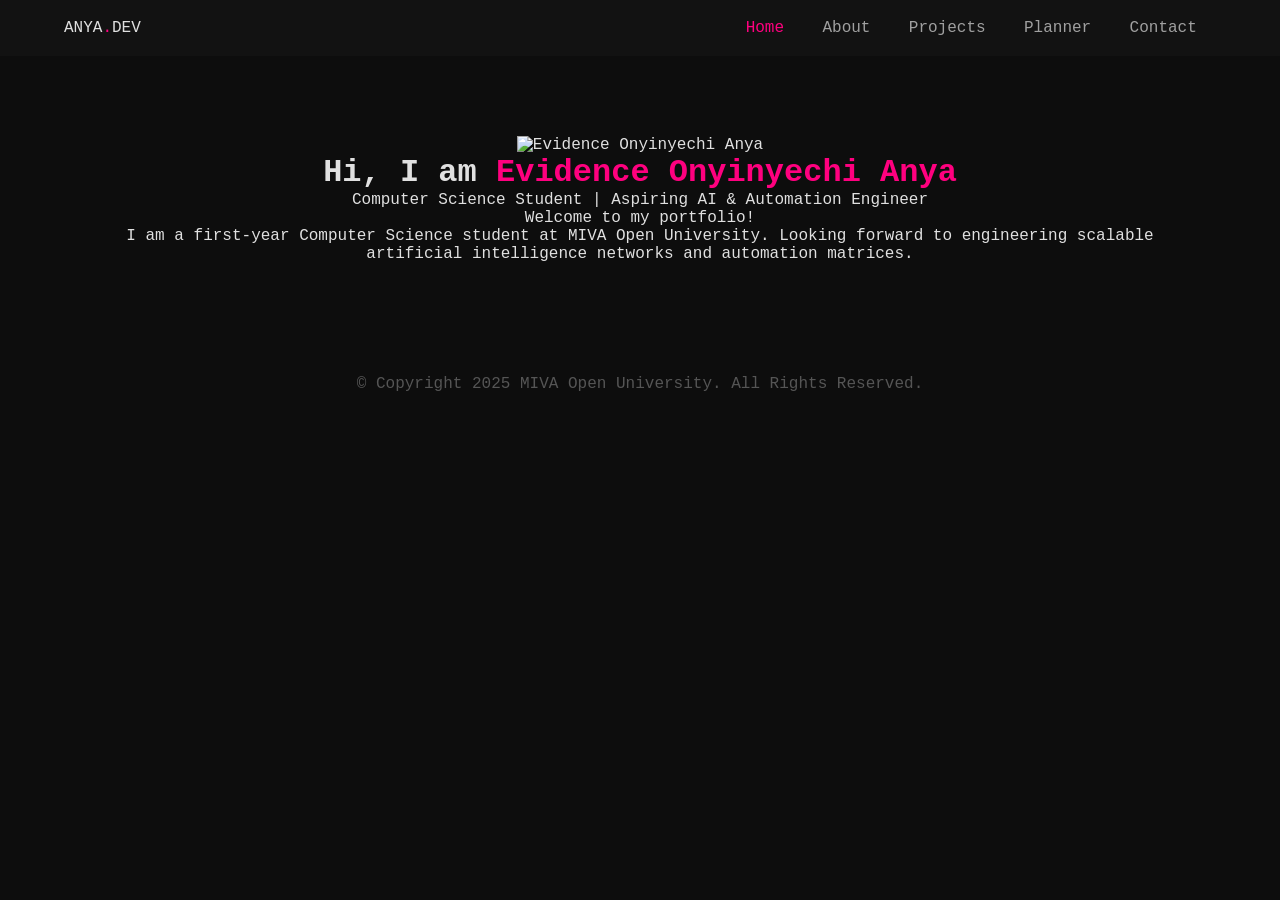
==== index.html @ f5f8f131 "initialize portfolio repo" ====
<!DOCTYPE html>
<html lang="en">
<head>
    <meta charset="UTF-8">
    <meta name="viewport" content="width=device-width, initial-scale=1.0">
    <title>Evidence Anya | Home</title>
    <link rel="stylesheet" href="assets/css/style.css">
</head>
<body>
    <header>
        <nav class="navbar">
            <div class="logo">ANYA<span class="accent-text">.</span>DEV</div>
            <ul class="nav-links">
                <li><a href="index.html" class="active">Home</a></li>
                <li><a href="about.html">About</a></li>
                <li><a href="projects.html">Projects</a></li>
                <li><a href="planner.html">Planner</a></li>
                <li><a href="contact.html">Contact</a></li>
            </ul>
        </nav>
    </header>

    <main class="section hero">
        <div class="hero-content">
            <!-- Student profile image placeholder -->
            <img src="https://unsplash.com" alt="Evidence Onyinyechi Anya" class="profile-img">
            <h1>Hi, I am <span class="accent-text">Evidence Onyinyechi Anya</span></h1>
            <p class="professional-title">Computer Science Student | Aspiring AI & Automation Engineer</p>
            <p class="welcome-msg">Welcome to my portfolio!</p>
            <p class="bio">I am a first-year Computer Science student at MIVA Open University. Looking forward to engineering scalable artificial intelligence networks and automation matrices.</p>
        </div>
    </main>

    <footer>
        <p>&copy; Copyright 2025 MIVA Open University. All Rights Reserved.</p>
    </footer>
</body>
</html>
---- assets/css/style.css ----
/* Core Structural Setup & Variables */
* {
    margin: 0;
    padding: 0;
    box-sizing: border-box;
    font-family: 'Courier New', Courier, monospace;
}
body {
    background-color: #0d0d0d;
    color: #e0e0e0;
}
.accent-text {
    color: #ff007f;
}
header {
    background-color: #121212;
}
.navbar {
    display: flex;
    justify-content: space-between;
    padding: 1.2rem 5%;
}
.nav-links {
    display: flex;
    list-style: none;
}
.nav-links li a {
    color: #a0a0a0;
    text-decoration: none;
    padding: 0.5rem 1.2rem;
}
.nav-links li a.active, .nav-links li a:hover {
    color: #ff007f;
}
.section {
    padding: 5rem 8%;
    text-align: center;
}
footer {
    text-align: center;
    padding: 2rem;
    color: #555;
}
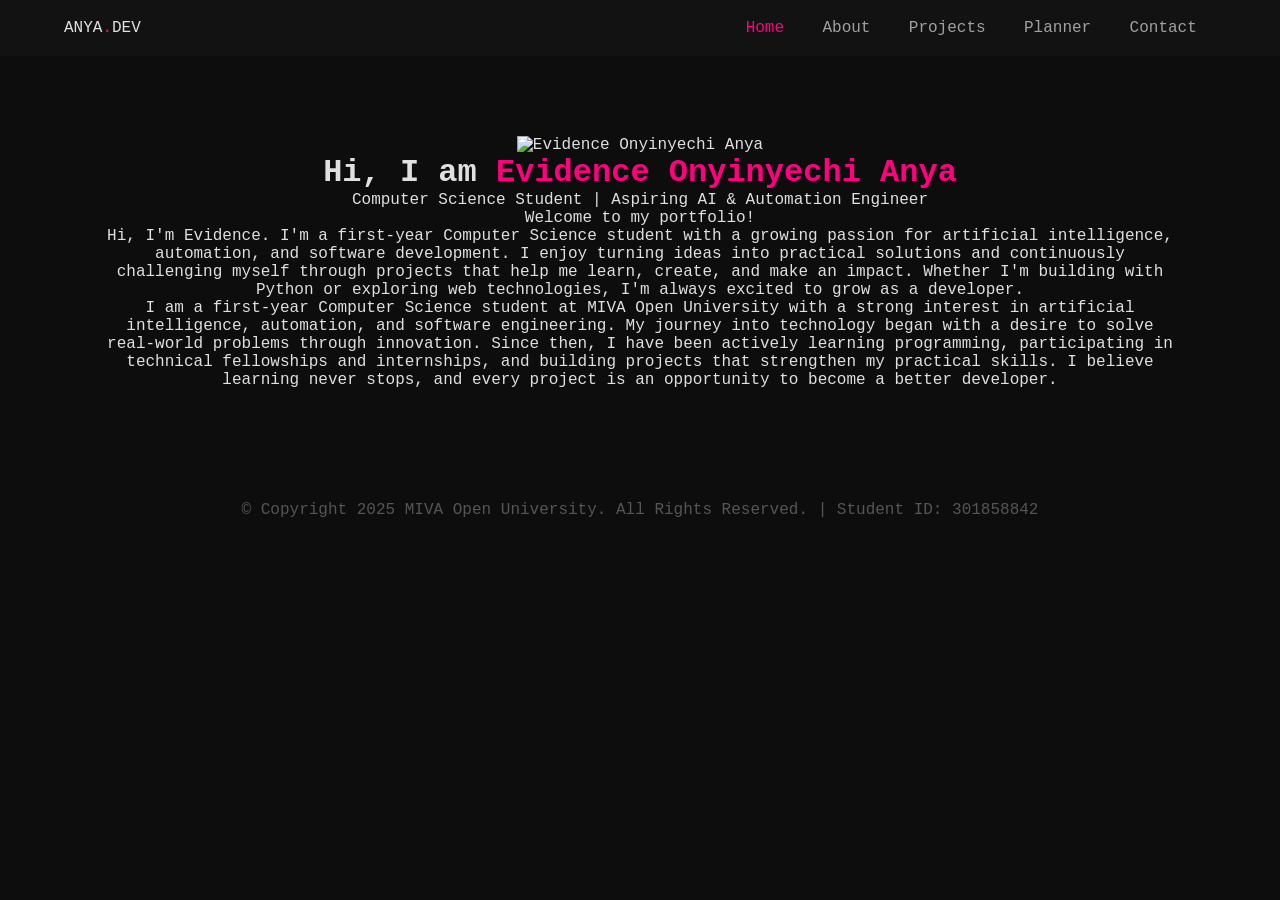
==== commit 280d4098: "feat: implement homepage structure with personalized bio metrics" ====
--- a/index.html
+++ b/index.html
@@ -1,38 +1,50 @@
 <!DOCTYPE html>
 <html lang="en">
-<head>
-    <meta charset="UTF-8">
-    <meta name="viewport" content="width=device-width, initial-scale=1.0">
-    <title>Evidence Anya | Home</title>
-    <link rel="stylesheet" href="assets/css/style.css">
-</head>
-<body>
-    <header>
-        <nav class="navbar">
-            <div class="logo">ANYA<span class="accent-text">.</span>DEV</div>
-            <ul class="nav-links">
-                <li><a href="index.html" class="active">Home</a></li>
-                <li><a href="about.html">About</a></li>
-                <li><a href="projects.html">Projects</a></li>
-                <li><a href="planner.html">Planner</a></li>
-                <li><a href="contact.html">Contact</a></li>
-            </ul>
-        </nav>
-    </header>
 
-    <main class="section hero">
-        <div class="hero-content">
-            <!-- Student profile image placeholder -->
-            <img src="https://unsplash.com" alt="Evidence Onyinyechi Anya" class="profile-img">
-            <h1>Hi, I am <span class="accent-text">Evidence Onyinyechi Anya</span></h1>
-            <p class="professional-title">Computer Science Student | Aspiring AI & Automation Engineer</p>
-            <p class="welcome-msg">Welcome to my portfolio!</p>
-            <p class="bio">I am a first-year Computer Science student at MIVA Open University. Looking forward to engineering scalable artificial intelligence networks and automation matrices.</p>
-        </div>
-    </main>
+    <head>
+        <meta charset="UTF-8">
+        <meta name="viewport" content="width=device-width, initial-scale=1.0">
+        <title>Evidence Anya | Academic Home</title>
+        <link rel="stylesheet" href="assets/css/style.css">
+    </head>
 
-    <footer>
-        <p>&copy; Copyright 2025 MIVA Open University. All Rights Reserved.</p>
-    </footer>
-</body>
-</html>
+    <body>
+        <header>
+            <nav class="navbar">
+                <div class="logo">ANYA<span class="accent-text">.</span>DEV</div>
+                <ul class="nav-links">
+                    <li><a href="index.html" class="active">Home</a></li>
+                    <li><a href="about.html">About</a></li>
+                    <li><a href="projects.html">Projects</a></li>
+                    <li><a href="planner.html">Planner</a></li>
+                    <li><a href="contact.html">Contact</a></li>
+                </ul>
+            </nav>
+        </header>
+
+        <main class="section hero">
+            <div class="hero-content">
+                <img src="https://unsplash.com" alt="Evidence Onyinyechi Anya" class="profile-img">
+                <h1>Hi, I am <span class="accent-text">Evidence Onyinyechi Anya</span></h1>
+                <p class="professional-title">Computer Science Student | Aspiring AI & Automation Engineer</p>
+                <p class="welcome-msg">Welcome to my portfolio!</p>
+                <p class="bio">Hi, I'm Evidence. I'm a first-year Computer Science student with a growing passion for
+                    artificial intelligence, automation, and software development. I enjoy turning ideas into practical
+                    solutions and continuously challenging myself through projects that help me learn, create, and make
+                    an impact. Whether I'm building with Python or exploring web technologies, I'm always excited to
+                    grow as a developer.</p>
+                <p class="bio margin-top">I am a first-year Computer Science student at MIVA Open University with a
+                    strong interest in artificial intelligence, automation, and software engineering. My journey into
+                    technology began with a desire to solve real-world problems through innovation. Since then, I have
+                    been actively learning programming, participating in technical fellowships and internships, and
+                    building projects that strengthen my practical skills. I believe learning never stops, and every
+                    project is an opportunity to become a better developer.</p>
+            </div>
+        </main>
+
+        <footer>
+            <p>&copy; Copyright 2025 MIVA Open University. All Rights Reserved. | Student ID: 301858842</p>
+        </footer>
+    </body>
+
+</html>
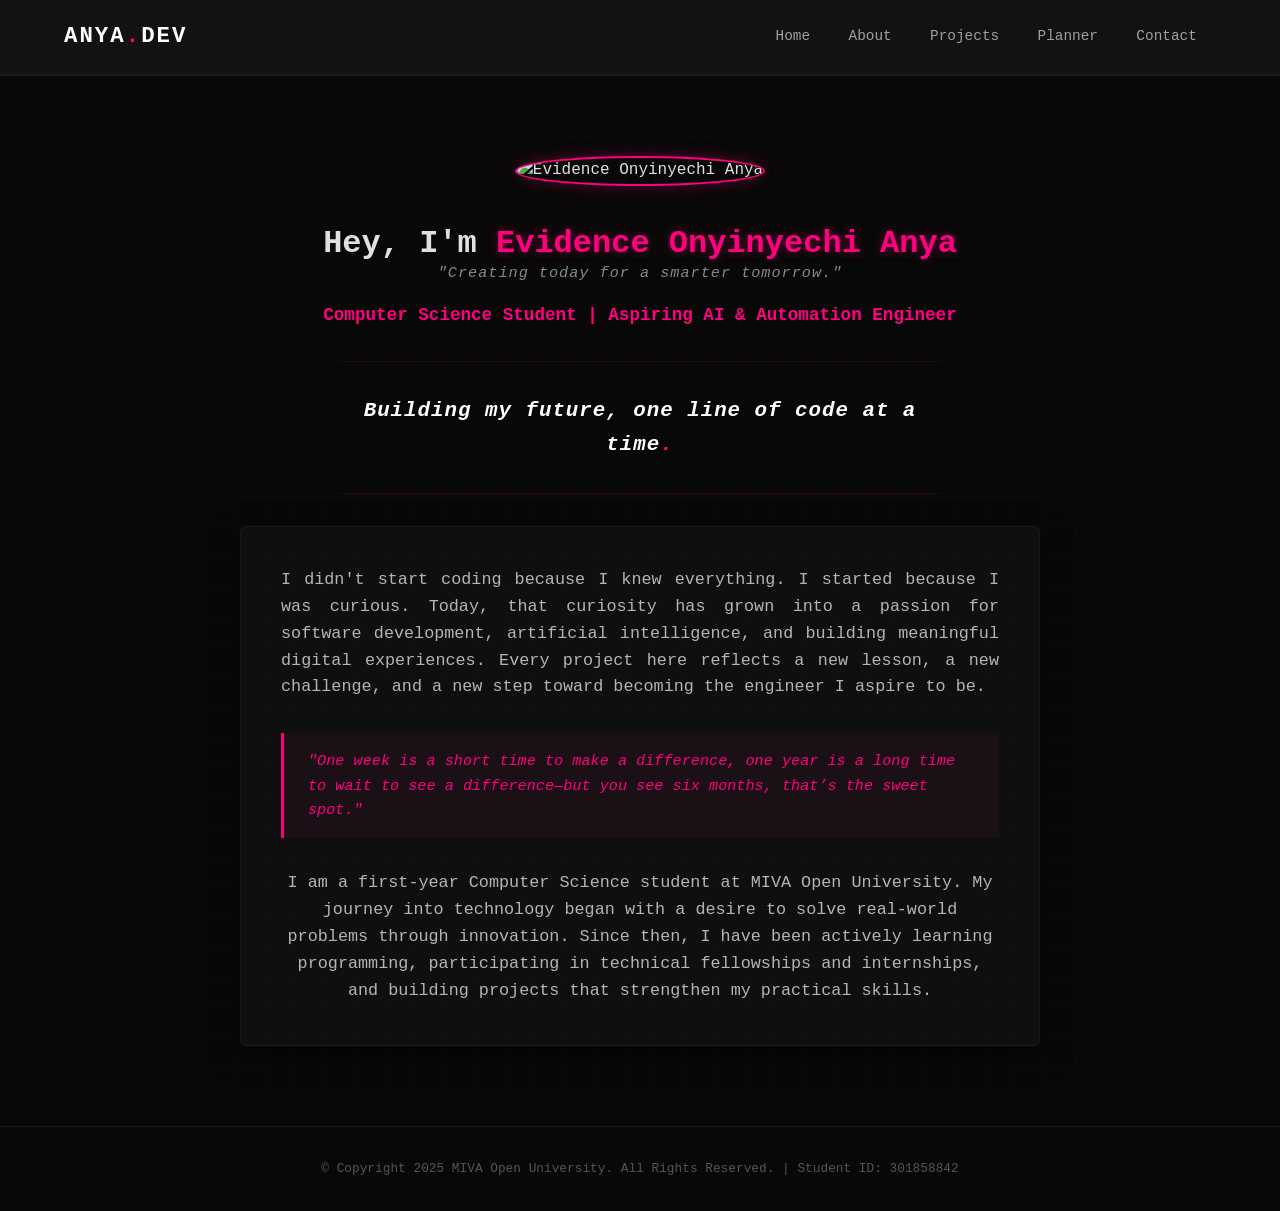
==== commit 8ca28c85: "refactor: replace generic welcome copy with iconic profile text layout structures" ====
--- a/index.html
+++ b/index.html
@@ -22,23 +22,41 @@
             </nav>
         </header>
 
-        <main class="section hero">
+        <main class="section hero cyber-bg">
             <div class="hero-content">
-                <img src="https://unsplash.com" alt="Evidence Onyinyechi Anya" class="profile-img">
-                <h1>Hi, I am <span class="accent-text">Evidence Onyinyechi Anya</span></h1>
+                <!-- PROFILE PICTURE CONFIGURATION -->
+                <!-- Paste your actual online photo URL inside src="..." below when ready -->
+                <img src="https://imagekit.io" alt="Evidence Onyinyechi Anya" class="profile-img animate-glow">
+
+
+                <h1>Hey, I'm <span class="accent-text">Evidence Onyinyechi Anya</span></h1>
+                <p class="tagline">"Creating today for a smarter tomorrow."</p>
                 <p class="professional-title">Computer Science Student | Aspiring AI & Automation Engineer</p>
-                <p class="welcome-msg">Welcome to my portfolio!</p>
-                <p class="bio">Hi, I'm Evidence. I'm a first-year Computer Science student with a growing passion for
-                    artificial intelligence, automation, and software development. I enjoy turning ideas into practical
-                    solutions and continuously challenging myself through projects that help me learn, create, and make
-                    an impact. Whether I'm building with Python or exploring web technologies, I'm always excited to
-                    grow as a developer.</p>
-                <p class="bio margin-top">I am a first-year Computer Science student at MIVA Open University with a
-                    strong interest in artificial intelligence, automation, and software engineering. My journey into
-                    technology began with a desire to solve real-world problems through innovation. Since then, I have
-                    been actively learning programming, participating in technical fellowships and internships, and
-                    building projects that strengthen my practical skills. I believe learning never stops, and every
-                    project is an opportunity to become a better developer.</p>
+
+                <!-- CUSTOM WELCOME ENGINE -->
+                <div class="welcome-box">
+                    <p class="welcome-msg">Building my future, one line of code at a time<span
+                            class="accent-text">.</span></p>
+                </div>
+
+                <!-- PERSONAL CORE BIOGRAPHY BLOCK -->
+                <div class="bio-wrapper">
+                    <p class="bio">I didn't start coding because I knew everything. I started because I was curious.
+                        Today, that curiosity has grown into a passion for software development, artificial
+                        intelligence, and building meaningful digital experiences. Every project here reflects a new
+                        lesson, a new challenge, and a new step toward becoming the engineer I aspire to be.</p>
+
+                    <!-- ICONIC MOTIVATIONAL QUOTE MARQUEE -->
+                    <blockquote class="iconic-quote">
+                        "One week is a short time to make a difference, one year is a long time to wait to see a
+                        difference—but you see six months, that’s the sweet spot."
+                    </blockquote>
+
+                    <p class="bio text-center margin-top-sm">I am a first-year Computer Science student at MIVA Open
+                        University. My journey into technology began with a desire to solve real-world problems through
+                        innovation. Since then, I have been actively learning programming, participating in technical
+                        fellowships and internships, and building projects that strengthen my practical skills.</p>
+                </div>
             </div>
         </main>
 
--- a/assets/css/style.css
+++ b/assets/css/style.css
@@ -1,43 +1,483 @@
-/* Core Structural Setup & Variables */
+/* Core Structural Setup & Custom Theme Configurations */
 * {
     margin: 0;
     padding: 0;
     box-sizing: border-box;
     font-family: 'Courier New', Courier, monospace;
-}
+    /* Matrix look */
+    scroll-behavior: smooth;
+}
+
 body {
     background-color: #0d0d0d;
+    /* Pure sleek black background */
     color: #e0e0e0;
-}
+    /* Off-white text clarity */
+    line-height: 1.6;
+}
+
 .accent-text {
     color: #ff007f;
-}
+    /* Cyber hot pink accent color */
+    text-shadow: 0 0 10px rgba(255, 0, 127, 0.4);
+}
+
+/* Sticky Minimal Navigation Styling */
 header {
     background-color: #121212;
-}
+    border-bottom: 2px solid #1a1a1a;
+    position: sticky;
+    top: 0;
+    z-index: 1000;
+}
+
 .navbar {
     display: flex;
     justify-content: space-between;
+    align-items: center;
     padding: 1.2rem 5%;
 }
+
+.logo {
+    color: #ffffff;
+    font-size: 1.4rem;
+    font-weight: bold;
+    letter-spacing: 2px;
+}
+
 .nav-links {
     display: flex;
     list-style: none;
 }
+
 .nav-links li a {
     color: #a0a0a0;
     text-decoration: none;
     padding: 0.5rem 1.2rem;
-}
-.nav-links li a.active, .nav-links li a:hover {
-    color: #ff007f;
-}
+    font-size: 0.9rem;
+    transition: color 0.3s ease;
+}
+
+.nav-links li a:hover {
+    color: #ff007f;
+}
+
+/* Base Layout Configs */
 .section {
     padding: 5rem 8%;
     text-align: center;
 }
+
+.alt-bg {
+    background-color: #121212;
+    border-top: 1px solid #1a1a1a;
+    border-bottom: 1px solid #1a1a1a;
+}
+
+.highlights-bg {
+    background: linear-gradient(135deg, #181818 0%, #0d0d0d 100%);
+    border-bottom: 1px solid #ff007f33;
+}
+
+h2 {
+    font-size: 2.2rem;
+    margin-bottom: 3rem;
+    letter-spacing: 3px;
+    text-transform: uppercase;
+}
+
+/* Hero Section Layout */
+.hero-content {
+    max-width: 800px;
+    margin: 0 auto;
+}
+
+.profile-img {
+    width: 140px;
+    height: 140px;
+    border-radius: 50%;
+    object-fit: cover;
+    margin-bottom: 2rem;
+    border: 2px solid #ff007f;
+    box-shadow: 0 0 15px rgba(255, 0, 127, 0.3);
+}
+
+.professional-title {
+    color: #ff007f;
+    font-size: 1.1rem;
+    margin-top: 0.5rem;
+    font-weight: bold;
+}
+
+.welcome-msg {
+    color: #888;
+    margin: 1rem 0;
+    font-style: italic;
+}
+
+.bio {
+    font-size: 1.05rem;
+    color: #b5b5b5;
+    text-align: justify;
+}
+
+/* About Grid Architecture (Flexbox Layout) */
+.about-container {
+    display: flex;
+    flex-wrap: wrap;
+    gap: 2rem;
+    justify-content: center;
+}
+
+.about-box {
+    background: #181818;
+    padding: 2rem;
+    border-radius: 4px;
+    border: 1px solid #222;
+    flex: 1 1 300px;
+    text-align: left;
+    transition: border-color 0.3s ease;
+}
+
+.about-box:hover {
+    border-color: #ff007f;
+}
+
+.about-box h3 {
+    color: #ffffff;
+    margin-bottom: 1rem;
+    font-size: 1.1rem;
+    border-left: 3px solid #ff007f;
+    padding-left: 10px;
+}
+
+.inner-list {
+    list-style: none;
+    margin-top: 0.5rem;
+}
+
+.inner-list li::before {
+    content: "▫ ";
+    color: #ff007f;
+}
+
+.date-text {
+    font-size: 0.85rem;
+    color: #888;
+}
+
+.margin-top {
+    margin-top: 1rem;
+}
+
+/* Custom Growth Section Layout */
+.growth-container {
+    max-width: 700px;
+    margin: 0 auto;
+}
+
+.growth-text {
+    font-size: 1.2rem;
+    line-height: 1.8;
+    color: #d8d8d8;
+    font-style: italic;
+}
+
+/* Projects System Grid Architecture */
+.projects-grid {
+    display: grid;
+    grid-template-columns: repeat(auto-fit, minmax(280px, 1fr));
+    gap: 2rem;
+    margin-bottom: 4rem;
+}
+
+.project-card {
+    background: #181818;
+    border-radius: 4px;
+    overflow: hidden;
+    border: 1px solid #222;
+    text-align: left;
+    transition: transform 0.3s ease, border-color 0.3s ease;
+}
+
+.project-card:hover {
+    transform: translateY(-5px);
+    border-color: #ff007f;
+}
+
+.project-card img {
+    width: 100%;
+    height: 180px;
+    object-fit: cover;
+    filter: grayscale(30%);
+}
+
+.card-content {
+    padding: 1.5rem;
+}
+
+.card-content h3 {
+    color: #fff;
+    margin-bottom: 0.5rem;
+}
+
+.card-content p {
+    color: #a0a0a0;
+    font-size: 0.9rem;
+    margin-bottom: 1.5rem;
+}
+
+/* Premium Pink Cyber UI Action Elements */
+.btn {
+    display: inline-block;
+    background-color: transparent;
+    color: #ff007f;
+    padding: 0.6rem 1.4rem;
+    text-decoration: none;
+    border: 1px solid #ff007f;
+    border-radius: 2px;
+    cursor: pointer;
+    font-weight: bold;
+    transition: all 0.3s ease;
+}
+
+.btn:hover {
+    background-color: #ff007f;
+    color: #000;
+    box-shadow: 0 0 15px rgba(255, 0, 127, 0.4);
+}
+
+.long-btn {
+    width: 100%;
+}
+
+/* Tables and Media Structuring */
+table {
+    width: 100%;
+    max-width: 650px;
+    margin: 3rem auto 2rem auto;
+    border-collapse: collapse;
+    background: #121212;
+}
+
+th,
+td {
+    border: 1px solid #222;
+    padding: 12px;
+    text-align: left;
+}
+
+th {
+    background-color: #181818;
+    color: #ff007f;
+}
+
+video {
+    margin-top: 1.5rem;
+    border: 1px solid #222;
+}
+
+/* Academic Tasks System Interface Styles */
+.planner-container {
+    max-width: 600px;
+    margin: 0 auto;
+}
+
+.planner-inputs {
+    display: flex;
+    gap: 12px;
+    margin-bottom: 2rem;
+}
+
+.planner-inputs input {
+    flex: 1;
+    padding: 12px;
+    background-color: #0d0d0d;
+    border: 1px solid #222;
+    color: #fff;
+}
+
+.planner-inputs input:focus {
+    outline: none;
+    border-color: #ff007f;
+}
+
+.task-list {
+    list-style: none;
+}
+
+.task-item {
+    background: #181818;
+    padding: 14px;
+    margin-bottom: 10px;
+    border-left: 3px solid #ff007f;
+    display: flex;
+    justify-content: space-between;
+    align-items: center;
+}
+
+.task-item.completed span {
+    text-decoration: line-through;
+    color: #555;
+}
+
+.delete-btn {
+    background: transparent;
+    color: #e74c3c;
+    border: 1px solid #e74c3c;
+    padding: 4px 10px;
+    cursor: pointer;
+    font-size: 0.8rem;
+    transition: all 0.3s ease;
+}
+
+.delete-btn:hover {
+    background: #e74c3c;
+    color: #fff;
+}
+
+/* Forms Engine Layout styling */
+.contact-form {
+    max-width: 500px;
+    margin: 0 auto;
+    text-align: left;
+}
+
+.form-group {
+    margin-bottom: 1.5rem;
+}
+
+.form-group label {
+    display: block;
+    margin-bottom: 0.5rem;
+    font-size: 0.9rem;
+    color: #a0a0a0;
+}
+
+.form-group input,
+.form-group textarea {
+    width: 100%;
+    padding: 12px;
+    background-color: #121212;
+    border: 1px solid #222;
+    color: #fff;
+}
+
+.form-group input:focus,
+.form-group textarea:focus {
+    outline: none;
+    border-color: #ff007f;
+}
+
+.form-feedback {
+    margin-top: 1.5rem;
+    font-weight: bold;
+    text-align: center;
+}
+
+/* University Copy Protection Footer */
 footer {
+    background-color: #080808;
+    color: #555;
     text-align: center;
     padding: 2rem;
-    color: #555;
-}
+    font-size: 0.8rem;
+    border-top: 1px solid #1a1a1a;
+}
+
+/* Responsive Structural Layout rules for Smaller Screens */
+@media (max-width: 768px) {
+    .navbar {
+        flex-direction: column;
+        gap: 1rem;
+    }
+
+    .nav-links {
+        flex-direction: column;
+        align-items: center;
+    }
+
+    .nav-links li {
+        margin: 4px 0;
+    }
+}
+
+/* Dynamic Grid Background Layer */
+.cyber-bg {
+    background-color: #080808;
+    background-image:
+        linear-gradient(rgba(255, 0, 127, 0.03) 1px, transparent 1px),
+        linear-gradient(90deg, rgba(255, 0, 127, 0.03) 1px, transparent 1px);
+    background-size: 30px 30px;
+    background-position: center top;
+}
+
+/* Subtle Layout Custom Adjustments */
+.tagline {
+    font-size: 0.95rem;
+    color: #888;
+    margin-top: -0.5rem;
+    margin-bottom: 1rem;
+    font-style: italic;
+    letter-spacing: 1px;
+}
+
+.welcome-box {
+    margin: 2rem auto;
+    padding: 1rem;
+    border-top: 1px solid #ff007f22;
+    border-bottom: 1px solid #ff007f22;
+    max-width: 600px;
+}
+
+.welcome-msg {
+    font-size: 1.3rem;
+    font-weight: bold;
+    color: #ffffff;
+    letter-spacing: 1px;
+}
+
+.bio-wrapper {
+    background: #111111d9;
+    padding: 2.5rem;
+    border-radius: 6px;
+    border: 1px solid #1a1a1a;
+    box-shadow: 0 10px 30px rgba(0, 0, 0, 0.5);
+    text-align: left;
+    margin-top: 2rem;
+}
+
+.iconic-quote {
+    margin: 2rem 0;
+    padding: 1rem 1.5rem;
+    border-left: 3px solid #ff007f;
+    background: #1a1016;
+    color: #ff007f;
+    font-style: italic;
+    font-size: 0.95rem;
+    line-height: 1.6;
+}
+
+.animate-glow {
+    animation: pulseGlow 4s infinite ease-in-out;
+}
+
+@keyframes pulseGlow {
+
+    0%,
+    100% {
+        box-shadow: 0 0 15px rgba(255, 0, 127, 0.2);
+    }
+
+    50% {
+        box-shadow: 0 0 30px rgba(255, 0, 127, 0.5);
+    }
+}
+
+.text-center {
+    text-align: center;
+}
+
+.margin-top-sm {
+    margin-top: 1.5rem;
+}
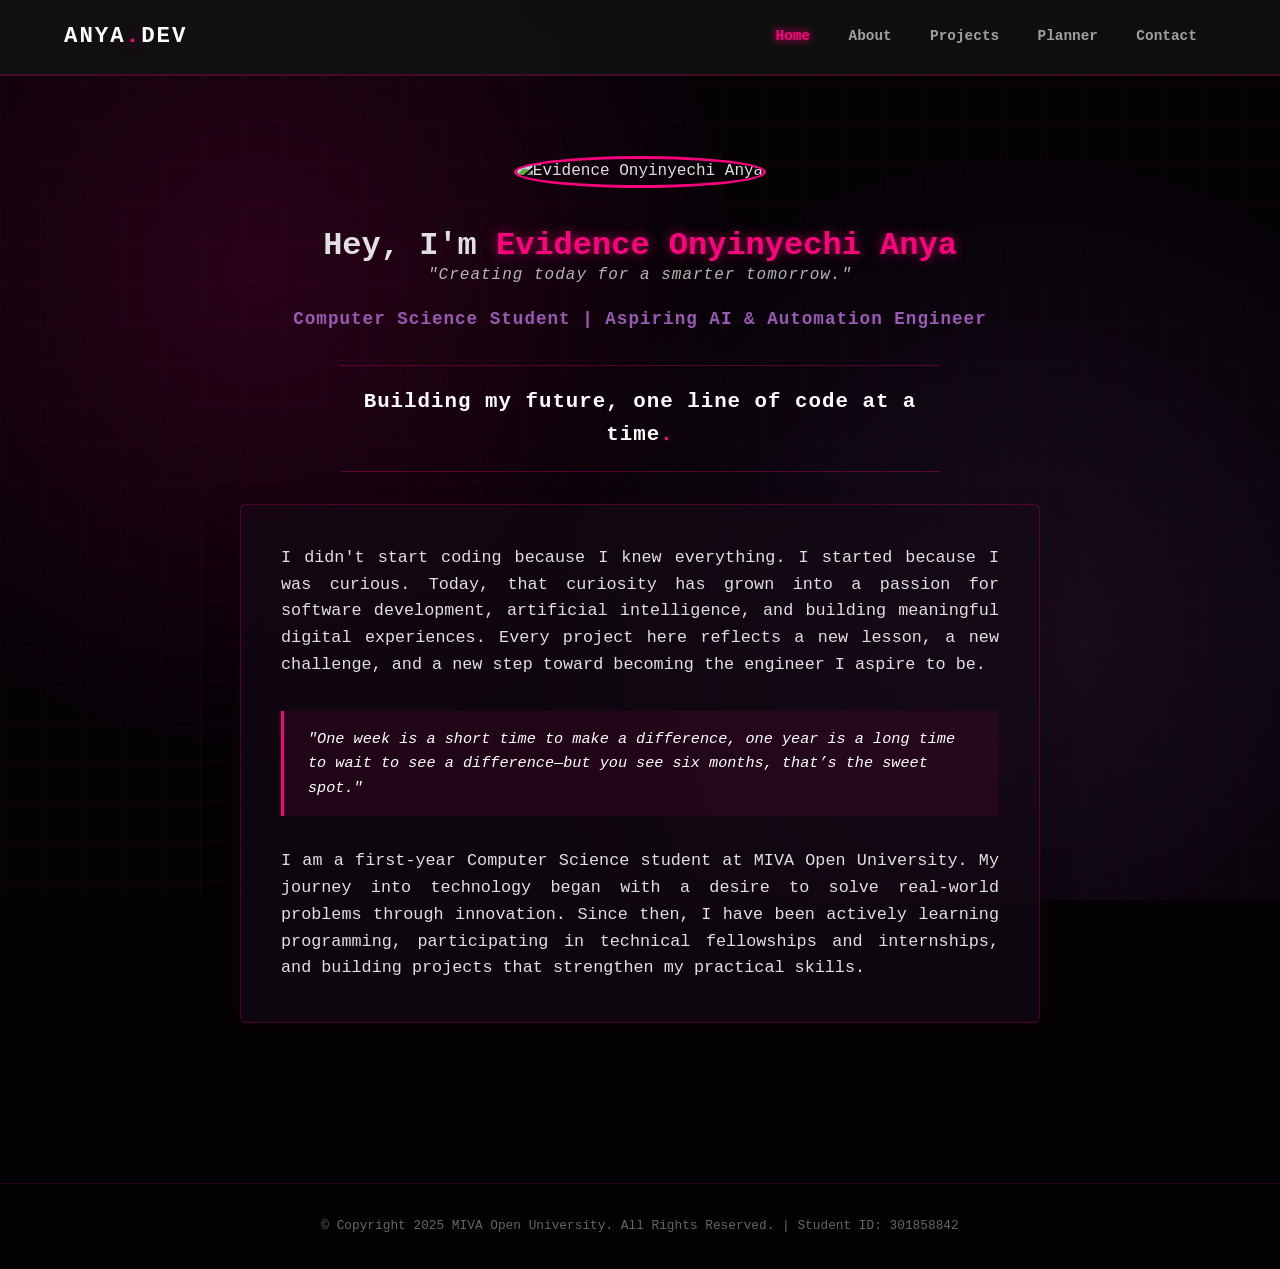
==== commit 05d2dd8e: "style: deploy colorful grid radial neon mesh background across all system nodes" ====
--- a/index.html
+++ b/index.html
@@ -26,7 +26,7 @@
             <div class="hero-content">
                 <!-- PROFILE PICTURE CONFIGURATION -->
                 <!-- Paste your actual online photo URL inside src="..." below when ready -->
-                <img src="https://imagekit.io" alt="Evidence Onyinyechi Anya" class="profile-img animate-glow">
+                <img src="assets/images/profile.jpg" alt="Evidence Onyinyechi Anya" class="profile-img animate-glow">
 
 
                 <h1>Hey, I'm <span class="accent-text">Evidence Onyinyechi Anya</span></h1>
--- a/assets/css/style.css
+++ b/assets/css/style.css
@@ -1,31 +1,36 @@
-/* Core Structural Setup & Custom Theme Configurations */
+/* Core Structural Setup & Variables */
 * {
     margin: 0;
     padding: 0;
     box-sizing: border-box;
     font-family: 'Courier New', Courier, monospace;
-    /* Matrix look */
     scroll-behavior: smooth;
 }
 
+/* Global Animated Cyber Mesh Background Configuration - Applied to All Pages */
 body {
-    background-color: #0d0d0d;
-    /* Pure sleek black background */
+    background-color: #050206;
+    background-image:
+        radial-gradient(circle at 20% 30%, rgba(255, 0, 127, 0.15) 0%, transparent 40%),
+        radial-gradient(circle at 80% 70%, rgba(142, 68, 173, 0.15) 0%, transparent 40%),
+        linear-gradient(rgba(255, 0, 127, 0.04) 1px, transparent 1px),
+        linear-gradient(90deg, rgba(255, 0, 127, 0.04) 1px, transparent 1px);
+    background-size: 100% 100%, 100% 100%, 40px 40px, 40px 40px;
+    background-attachment: fixed;
     color: #e0e0e0;
-    /* Off-white text clarity */
     line-height: 1.6;
 }
 
 .accent-text {
     color: #ff007f;
-    /* Cyber hot pink accent color */
-    text-shadow: 0 0 10px rgba(255, 0, 127, 0.4);
+    text-shadow: 0 0 12px rgba(255, 0, 127, 0.6);
 }
 
 /* Sticky Minimal Navigation Styling */
 header {
-    background-color: #121212;
-    border-bottom: 2px solid #1a1a1a;
+    background-color: rgba(18, 18, 18, 0.85);
+    backdrop-filter: blur(10px);
+    border-bottom: 2px solid rgba(255, 0, 127, 0.2);
     position: sticky;
     top: 0;
     z-index: 1000;
@@ -55,11 +60,14 @@
     text-decoration: none;
     padding: 0.5rem 1.2rem;
     font-size: 0.9rem;
-    transition: color 0.3s ease;
-}
-
+    font-weight: bold;
+    transition: color 0.3s ease, text-shadow 0.3s ease;
+}
+
+.nav-links li a.active,
 .nav-links li a:hover {
     color: #ff007f;
+    text-shadow: 0 0 8px #ff007f;
 }
 
 /* Base Layout Configs */
@@ -68,15 +76,26 @@
     text-align: center;
 }
 
-.alt-bg {
-    background-color: #121212;
-    border-top: 1px solid #1a1a1a;
-    border-bottom: 1px solid #1a1a1a;
-}
-
-.highlights-bg {
-    background: linear-gradient(135deg, #181818 0%, #0d0d0d 100%);
-    border-bottom: 1px solid #ff007f33;
+/* Futuristic Glowing Frosted Glass Panels */
+.bio-wrapper,
+.about-box,
+.project-card,
+.planner-container,
+.contact-form,
+table {
+    background: rgba(20, 10, 20, 0.65) !important;
+    backdrop-filter: blur(12px);
+    border: 1px solid rgba(255, 0, 127, 0.25) !important;
+    box-shadow: 0 8px 32px 0 rgba(0, 0, 0, 0.37), 0 0 15px rgba(255, 0, 127, 0.05);
+    border-radius: 6px;
+    transition: all 0.3s ease;
+}
+
+.about-box:hover,
+.project-card:hover {
+    border-color: #ff007f !important;
+    box-shadow: 0 0 20px rgba(255, 0, 127, 0.25);
+    transform: translateY(-4px);
 }
 
 h2 {
@@ -93,35 +112,70 @@
 }
 
 .profile-img {
-    width: 140px;
-    height: 140px;
+    width: 150px;
+    height: 150px;
     border-radius: 50%;
     object-fit: cover;
     margin-bottom: 2rem;
-    border: 2px solid #ff007f;
-    box-shadow: 0 0 15px rgba(255, 0, 127, 0.3);
+    border: 3px solid #ff007f;
+}
+
+.tagline {
+    font-size: 1rem;
+    color: #b5b5b5;
+    margin-top: -0.5rem;
+    margin-bottom: 1rem;
+    font-style: italic;
+    letter-spacing: 1px;
 }
 
 .professional-title {
-    color: #ff007f;
+    color: #9b59b6;
     font-size: 1.1rem;
     margin-top: 0.5rem;
     font-weight: bold;
+    letter-spacing: 1px;
+}
+
+.welcome-box {
+    margin: 2rem auto;
+    padding: 1.2rem;
+    border-top: 1px solid rgba(255, 0, 127, 0.3);
+    border-bottom: 1px solid rgba(255, 0, 127, 0.3);
+    max-width: 600px;
 }
 
 .welcome-msg {
-    color: #888;
-    margin: 1rem 0;
-    font-style: italic;
+    font-size: 1.3rem;
+    font-weight: bold;
+    color: #ffffff;
+    letter-spacing: 1px;
+}
+
+.bio-wrapper {
+    padding: 2.5rem;
+    text-align: left;
+    margin-top: 2rem;
 }
 
 .bio {
     font-size: 1.05rem;
-    color: #b5b5b5;
+    color: #e0e0e0;
     text-align: justify;
 }
 
-/* About Grid Architecture (Flexbox Layout) */
+.iconic-quote {
+    margin: 2rem 0;
+    padding: 1rem 1.5rem;
+    border-left: 3px solid #ff007f;
+    background: rgba(255, 0, 127, 0.08);
+    color: #ffffff;
+    font-style: italic;
+    font-size: 0.95rem;
+    line-height: 1.6;
+}
+
+/* About Grid Architecture */
 .about-container {
     display: flex;
     flex-wrap: wrap;
@@ -130,17 +184,9 @@
 }
 
 .about-box {
-    background: #181818;
     padding: 2rem;
-    border-radius: 4px;
-    border: 1px solid #222;
     flex: 1 1 300px;
     text-align: left;
-    transition: border-color 0.3s ease;
-}
-
-.about-box:hover {
-    border-color: #ff007f;
 }
 
 .about-box h3 {
@@ -157,20 +203,10 @@
 }
 
 .inner-list li::before {
-    content: "▫ ";
+    content: "⚡ ";
     color: #ff007f;
 }
 
-.date-text {
-    font-size: 0.85rem;
-    color: #888;
-}
-
-.margin-top {
-    margin-top: 1rem;
-}
-
-/* Custom Growth Section Layout */
 .growth-container {
     max-width: 700px;
     margin: 0 auto;
@@ -179,7 +215,7 @@
 .growth-text {
     font-size: 1.2rem;
     line-height: 1.8;
-    color: #d8d8d8;
+    color: #ffffff;
     font-style: italic;
 }
 
@@ -192,24 +228,15 @@
 }
 
 .project-card {
-    background: #181818;
-    border-radius: 4px;
     overflow: hidden;
-    border: 1px solid #222;
     text-align: left;
-    transition: transform 0.3s ease, border-color 0.3s ease;
-}
-
-.project-card:hover {
-    transform: translateY(-5px);
-    border-color: #ff007f;
 }
 
 .project-card img {
     width: 100%;
     height: 180px;
     object-fit: cover;
-    filter: grayscale(30%);
+    border-bottom: 1px solid rgba(255, 0, 127, 0.2);
 }
 
 .card-content {
@@ -222,12 +249,12 @@
 }
 
 .card-content p {
-    color: #a0a0a0;
+    color: #b5b5b5;
     font-size: 0.9rem;
     margin-bottom: 1.5rem;
 }
 
-/* Premium Pink Cyber UI Action Elements */
+/* Cyber Functional Action Buttons */
 .btn {
     display: inline-block;
     background-color: transparent;
@@ -244,7 +271,7 @@
 .btn:hover {
     background-color: #ff007f;
     color: #000;
-    box-shadow: 0 0 15px rgba(255, 0, 127, 0.4);
+    box-shadow: 0 0 15px rgba(255, 0, 127, 0.5);
 }
 
 .long-btn {
@@ -257,30 +284,31 @@
     max-width: 650px;
     margin: 3rem auto 2rem auto;
     border-collapse: collapse;
-    background: #121212;
 }
 
 th,
 td {
-    border: 1px solid #222;
+    border: 1px solid rgba(255, 0, 127, 0.2);
     padding: 12px;
     text-align: left;
 }
 
 th {
-    background-color: #181818;
+    background-color: rgba(255, 0, 127, 0.1);
     color: #ff007f;
 }
 
 video {
     margin-top: 1.5rem;
-    border: 1px solid #222;
-}
-
-/* Academic Tasks System Interface Styles */
+    border: 1px solid rgba(255, 0, 127, 0.3);
+    border-radius: 4px;
+}
+
+/* Academic Planner Styling */
 .planner-container {
     max-width: 600px;
     margin: 0 auto;
+    padding: 2rem;
 }
 
 .planner-inputs {
@@ -292,8 +320,8 @@
 .planner-inputs input {
     flex: 1;
     padding: 12px;
-    background-color: #0d0d0d;
-    border: 1px solid #222;
+    background-color: rgba(0, 0, 0, 0.4);
+    border: 1px solid rgba(255, 0, 127, 0.3);
     color: #fff;
 }
 
@@ -307,10 +335,11 @@
 }
 
 .task-item {
-    background: #181818;
+    background: rgba(255, 0, 127, 0.05);
     padding: 14px;
     margin-bottom: 10px;
     border-left: 3px solid #ff007f;
+    border-radius: 4px;
     display: flex;
     justify-content: space-between;
     align-items: center;
@@ -318,7 +347,7 @@
 
 .task-item.completed span {
     text-decoration: line-through;
-    color: #555;
+    color: #666;
 }
 
 .delete-btn {
@@ -336,10 +365,11 @@
     color: #fff;
 }
 
-/* Forms Engine Layout styling */
+/* Form Styles */
 .contact-form {
     max-width: 500px;
     margin: 0 auto;
+    padding: 2.5rem;
     text-align: left;
 }
 
@@ -358,8 +388,8 @@
 .form-group textarea {
     width: 100%;
     padding: 12px;
-    background-color: #121212;
-    border: 1px solid #222;
+    background-color: rgba(0, 0, 0, 0.4);
+    border: 1px solid rgba(255, 0, 127, 0.3);
     color: #fff;
 }
 
@@ -375,17 +405,36 @@
     text-align: center;
 }
 
-/* University Copy Protection Footer */
+/* Footer Control */
 footer {
-    background-color: #080808;
-    color: #555;
+    background-color: #030104;
+    color: #666;
     text-align: center;
     padding: 2rem;
     font-size: 0.8rem;
-    border-top: 1px solid #1a1a1a;
-}
-
-/* Responsive Structural Layout rules for Smaller Screens */
+    border-top: 1px solid rgba(255, 0, 127, 0.15);
+    margin-top: 5rem;
+}
+
+/* Pulsing Radial Aura Animation for Photo */
+.animate-glow {
+    animation: pulseGlow 4s infinite ease-in-out;
+}
+
+@keyframes pulseGlow {
+
+    0%,
+    100% {
+        box-shadow: 0 0 15px rgba(255, 0, 127, 0.3), inset 0 0 15px rgba(255, 0, 127, 0.3);
+    }
+
+    50% {
+        box-shadow: 0 0 35px rgba(255, 0, 127, 0.7), inset 0 0 20px rgba(255, 0, 127, 0.5);
+        border-color: #ff00ab;
+    }
+}
+
+/* Responsive Structural Layout Rules */
 @media (max-width: 768px) {
     .navbar {
         flex-direction: column;
@@ -400,84 +449,4 @@
     .nav-links li {
         margin: 4px 0;
     }
-}
-
-/* Dynamic Grid Background Layer */
-.cyber-bg {
-    background-color: #080808;
-    background-image:
-        linear-gradient(rgba(255, 0, 127, 0.03) 1px, transparent 1px),
-        linear-gradient(90deg, rgba(255, 0, 127, 0.03) 1px, transparent 1px);
-    background-size: 30px 30px;
-    background-position: center top;
-}
-
-/* Subtle Layout Custom Adjustments */
-.tagline {
-    font-size: 0.95rem;
-    color: #888;
-    margin-top: -0.5rem;
-    margin-bottom: 1rem;
-    font-style: italic;
-    letter-spacing: 1px;
-}
-
-.welcome-box {
-    margin: 2rem auto;
-    padding: 1rem;
-    border-top: 1px solid #ff007f22;
-    border-bottom: 1px solid #ff007f22;
-    max-width: 600px;
-}
-
-.welcome-msg {
-    font-size: 1.3rem;
-    font-weight: bold;
-    color: #ffffff;
-    letter-spacing: 1px;
-}
-
-.bio-wrapper {
-    background: #111111d9;
-    padding: 2.5rem;
-    border-radius: 6px;
-    border: 1px solid #1a1a1a;
-    box-shadow: 0 10px 30px rgba(0, 0, 0, 0.5);
-    text-align: left;
-    margin-top: 2rem;
-}
-
-.iconic-quote {
-    margin: 2rem 0;
-    padding: 1rem 1.5rem;
-    border-left: 3px solid #ff007f;
-    background: #1a1016;
-    color: #ff007f;
-    font-style: italic;
-    font-size: 0.95rem;
-    line-height: 1.6;
-}
-
-.animate-glow {
-    animation: pulseGlow 4s infinite ease-in-out;
-}
-
-@keyframes pulseGlow {
-
-    0%,
-    100% {
-        box-shadow: 0 0 15px rgba(255, 0, 127, 0.2);
-    }
-
-    50% {
-        box-shadow: 0 0 30px rgba(255, 0, 127, 0.5);
-    }
-}
-
-.text-center {
-    text-align: center;
-}
-
-.margin-top-sm {
-    margin-top: 1.5rem;
 }
